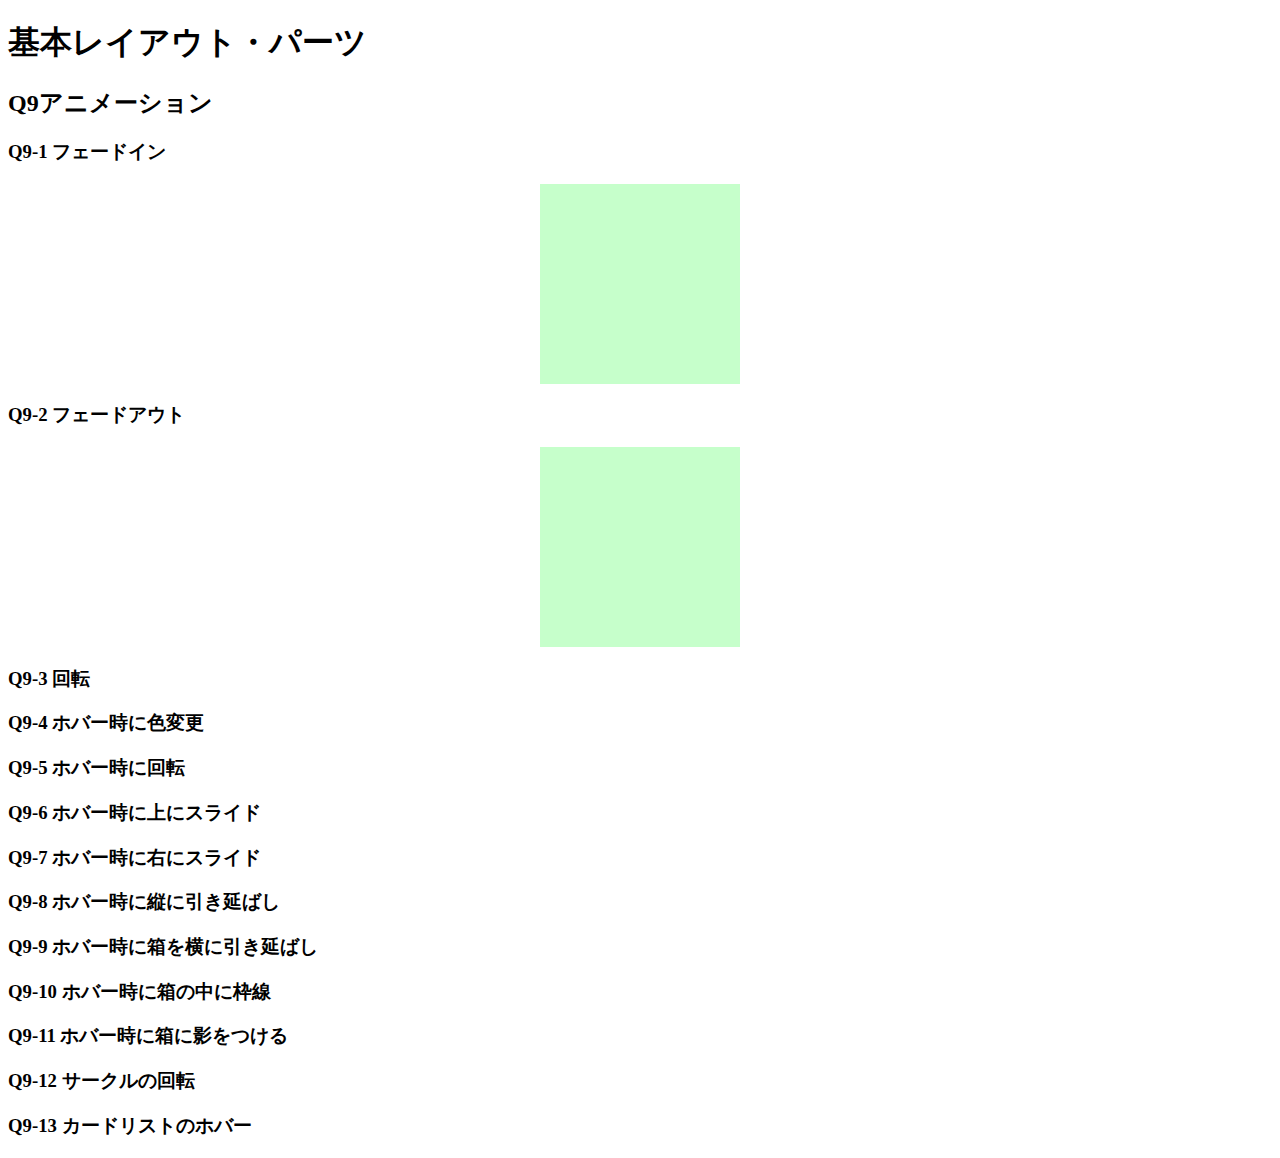
==== q9/q9/index.html @ de78b519 "9-1or2" ====
<!DOCTYPE html>
<html lang="ja">

<head>
  <meta charset="UTF-8">
  <meta name="viewport" content="width=device-width, initial-scale=1.0">
  <link rel="stylesheet" href="./css/reset.css">
  <link rel="stylesheet" href="./css/base.css">
  <link rel="stylesheet" href="./css/style.css">
  <title>LayoutParts-Q3</title>
</head>

<body>
  <h1 class="title">基本レイアウト・パーツ</h1>
  <h2 class="sub--title">Q9アニメーション</h2>
  <div class="wrapper">
    <section>
      <h3 class="question--title">Q9-1 フェードイン</h3>
      <!-- Q9-1ここから -->
      <div class="green--box fade--in"></div>
      <!-- Q9-1ここまで -->
      <h3 class="question--title">Q9-2 フェードアウト</h3>
      <!-- Q9-2ここから -->
      <div class="green--box fade--out"></div>
      <!-- Q9-2ここまで -->
      <h3 class="question--title">Q9-3 回転</h3>
      <!-- Q9-3ここまで -->
      <!-- Q9-3ここまで -->
    </section>
    <section>
      <h3 class="question--title">Q9-4 ホバー時に色変更</h3>
      <!-- Q9-4ここまで -->
      <!-- Q9-4ここまで -->
      <h3 class="question--title">Q9-5 ホバー時に回転</h3>
      <!-- Q9-5ここまで -->
      <!-- Q9-5ここまで -->
      <h3 class="question--title">Q9-6 ホバー時に上にスライド</h3>
      <!-- Q9-6ここまで -->
      <!-- Q9-7ここまで -->
      <h3 class="question--title">Q9-7 ホバー時に右にスライド</h3>
      <!-- Q9-7ここまで -->
      <!-- Q9-7ここまで -->
      <h3 class="question--title">Q9-8 ホバー時に縦に引き延ばし</h3>
      <!-- Q9-8ここまで -->
      <!-- Q9-8ここまで -->
      <h3 class="question--title">Q9-9 ホバー時に箱を横に引き延ばし</h3>
      <!-- Q9-9ここまで -->
      <!-- Q9-9ここまで -->
      <h3 class="question--title">Q9-10 ホバー時に箱の中に枠線</h3>
      <!-- Q9-10ここまで -->
      <!-- Q9-10ここまで -->
      <h3 class="question--title">Q9-11 ホバー時に箱に影をつける</h3>
      <!-- Q9-11ここまで -->
      <!-- Q9-11ここまで -->
    </section>
    <section>
      <h3 class="question--title">Q9-12 サークルの回転</h3>
      <!-- Q9-13ここまで -->
      <!-- Q9-13ここまで -->
      <h3 class="question--title">Q9-13 カードリストのホバー</h3>
      <div class="check--sample">
        <!-- カード内のテキストはこちらを使ってください -->
        <!-- Lorem ipsum dolor sit amet, consectetur adipiscing elit, sed do eiusmod tempor incididunt
        ut labore et dolore magna
        aliqua. Ut enim ad minim veniam, quis nostrud exercitation ullamco laboris nisi ut aliquip ex ea commodo
        consequat. Duis
        aute irure dolor in reprehenderit in voluptate velit esse cillum dolore eu fugiat nulla pariatur.
        Excepteur
        sint
        occaecat cupidatat non proident, sunt in culpa qui officia deserunt mollit anim id est laborum. -->
        <!-- Q9-14ここまで -->
        <!-- Q9-14ここまで -->
      </div>
    </section>
  </div>
</body>

</html>
---- q9/q9/css/style.css ----
@charset "UTF-8";

/* カード内の画像は以下のURLを使用して下さい */
/* https://picsum.photos/id/1005/200/300 */

.green--box{
  width: 200px;
  height: 200px;
  margin:0 auto;
  background:#76ff826b;
}

.fade--in{
  animation:fadeIn 4s ease 0s 1 normal;
}

@keyframes fadeIn{
  0%{
    opacity:0
  }
  100%{
    opacity:1;
  }
}

.fade--out{
  animation:fadeOut 4s ease 4s 1 normal;
}

@keyframes fadeOut{
  0%{
    opacity:1;
  }
  100%{
    opacity:0;
  }
}
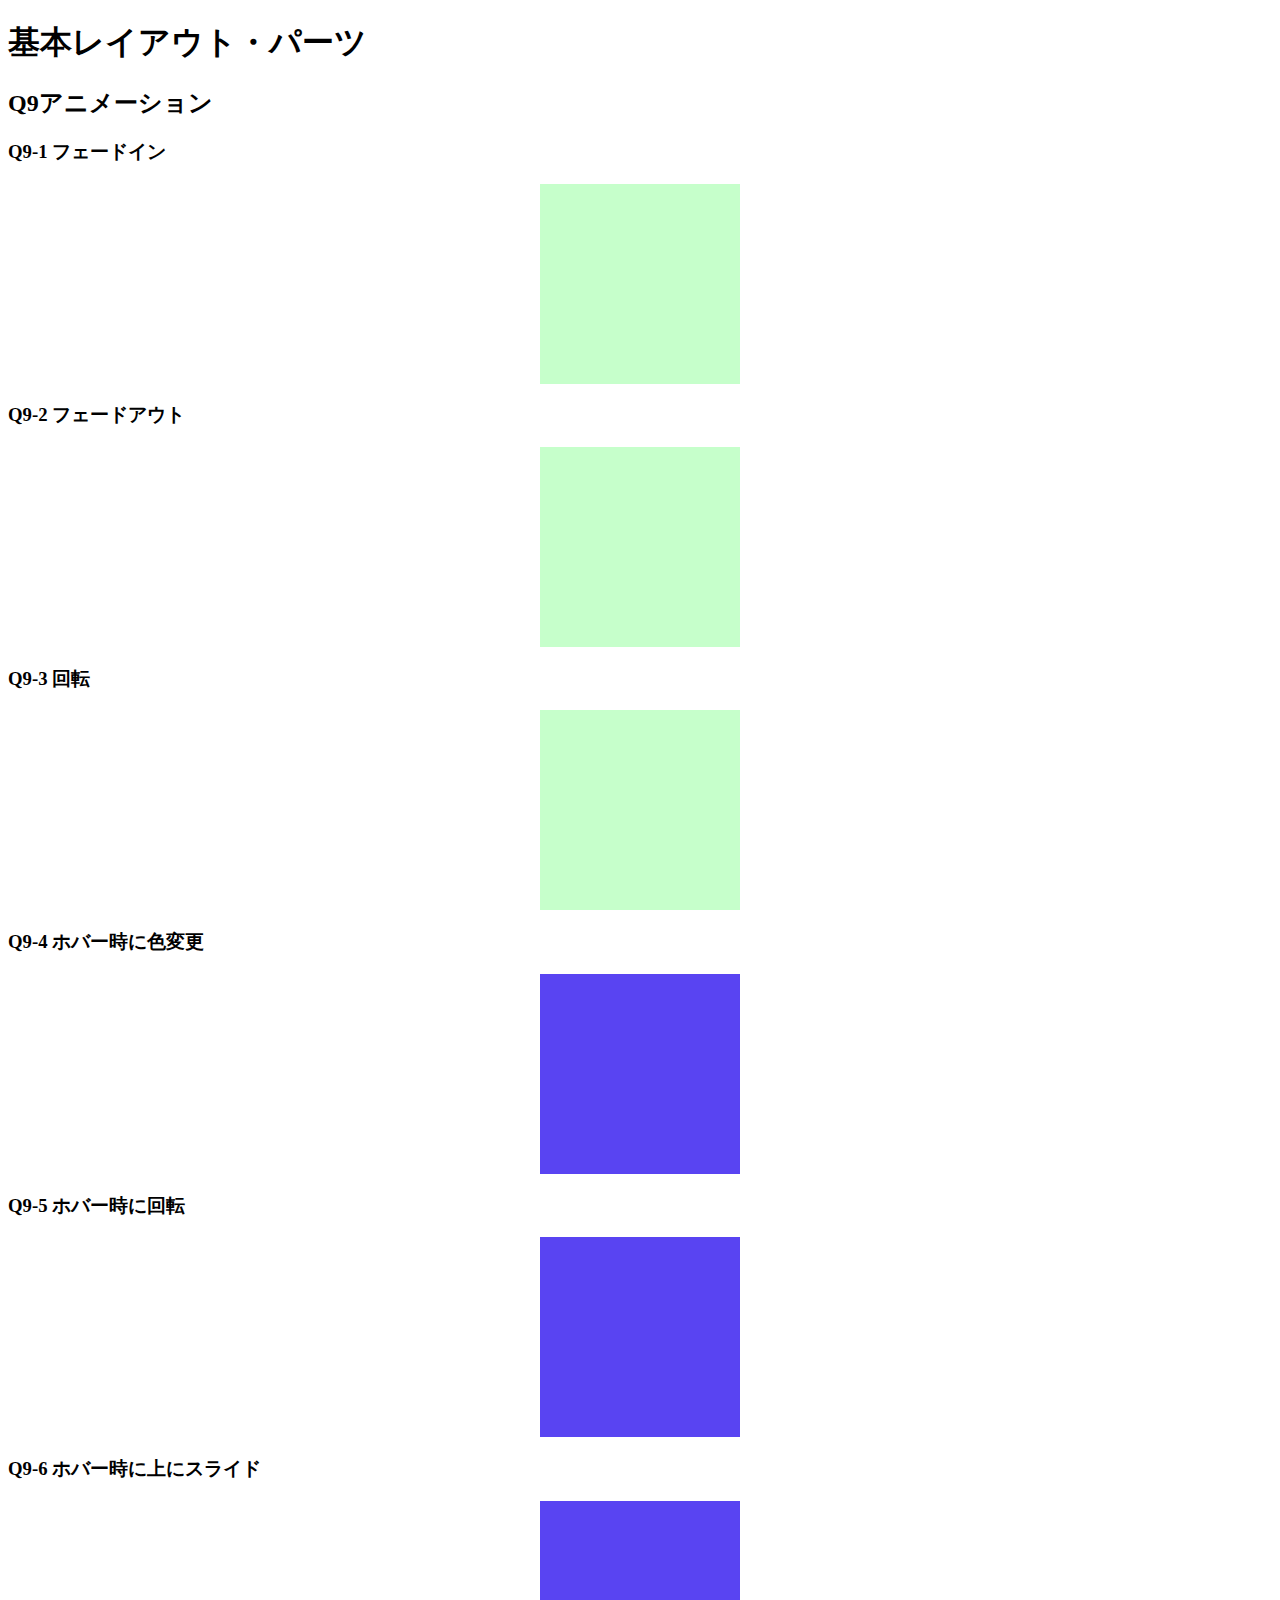
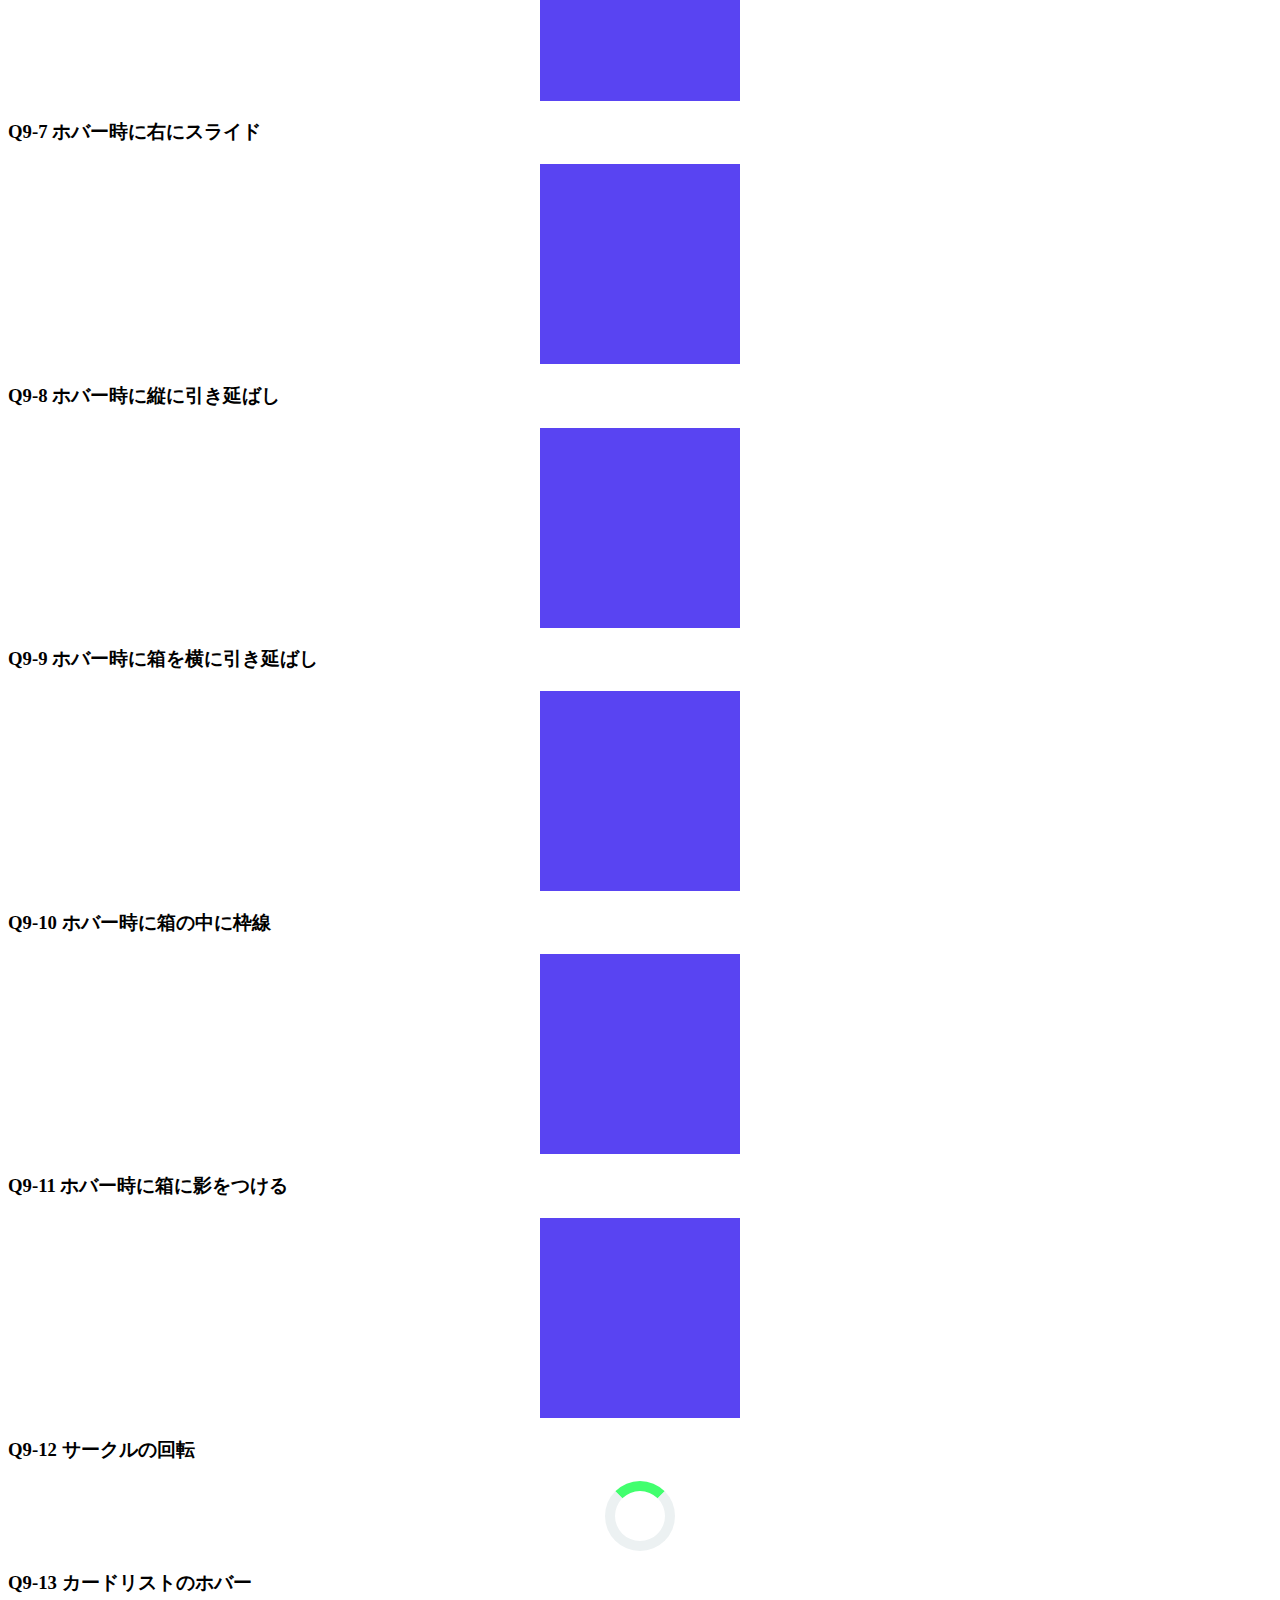
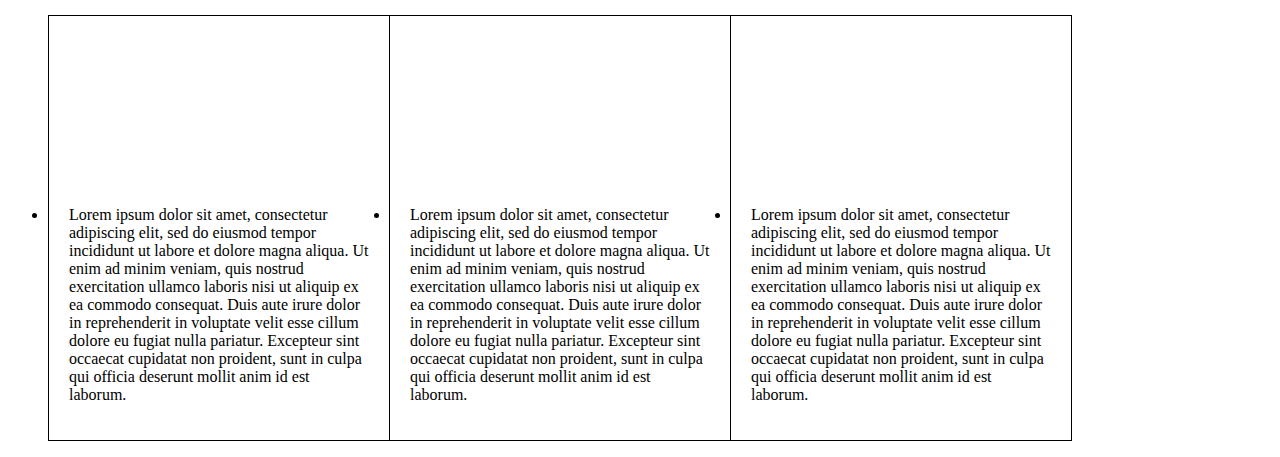
==== commit b50ecece: "p9完了" ====
--- a/q9/q9/index.html
+++ b/q9/q9/index.html
@@ -25,38 +25,48 @@
       <!-- Q9-2ここまで -->
       <h3 class="question--title">Q9-3 回転</h3>
       <!-- Q9-3ここまで -->
+      <div class="green--box spin"></div>
       <!-- Q9-3ここまで -->
     </section>
     <section>
       <h3 class="question--title">Q9-4 ホバー時に色変更</h3>
       <!-- Q9-4ここまで -->
+      <div class="blue--box hover--color"></div>
       <!-- Q9-4ここまで -->
       <h3 class="question--title">Q9-5 ホバー時に回転</h3>
       <!-- Q9-5ここまで -->
+      <div class="blue--box spin--box"></div>
       <!-- Q9-5ここまで -->
       <h3 class="question--title">Q9-6 ホバー時に上にスライド</h3>
       <!-- Q9-6ここまで -->
-      <!-- Q9-7ここまで -->
+      <div class="blue--box up--slide"></div>
+      <!-- Q9-6ここまで -->
       <h3 class="question--title">Q9-7 ホバー時に右にスライド</h3>
       <!-- Q9-7ここまで -->
+      <div class="blue--box right--slide"></div>
       <!-- Q9-7ここまで -->
       <h3 class="question--title">Q9-8 ホバー時に縦に引き延ばし</h3>
       <!-- Q9-8ここまで -->
+      <div class="blue--box height--prolongation"></div>
       <!-- Q9-8ここまで -->
       <h3 class="question--title">Q9-9 ホバー時に箱を横に引き延ばし</h3>
       <!-- Q9-9ここまで -->
+      <div class="blue--box width--prolongation"></div>
       <!-- Q9-9ここまで -->
       <h3 class="question--title">Q9-10 ホバー時に箱の中に枠線</h3>
       <!-- Q9-10ここまで -->
+      <div class="blue--box hover--border"></div>
       <!-- Q9-10ここまで -->
       <h3 class="question--title">Q9-11 ホバー時に箱に影をつける</h3>
       <!-- Q9-11ここまで -->
+      <div class="blue--box hover--shadow"></div>
       <!-- Q9-11ここまで -->
     </section>
     <section>
       <h3 class="question--title">Q9-12 サークルの回転</h3>
-      <!-- Q9-13ここまで -->
-      <!-- Q9-13ここまで -->
+      <!-- Q9-12ここまで -->
+      <div class="circle--spin"></div>
+      <!-- Q9-12ここまで -->
       <h3 class="question--title">Q9-13 カードリストのホバー</h3>
       <div class="check--sample">
         <!-- カード内のテキストはこちらを使ってください -->
@@ -68,8 +78,49 @@
         Excepteur
         sint
         occaecat cupidatat non proident, sunt in culpa qui officia deserunt mollit anim id est laborum. -->
-        <!-- Q9-14ここまで -->
-        <!-- Q9-14ここまで -->
+        <!-- Q9-13ここまで -->
+        <ul class="card--list">
+          <li class="card--item">
+            <div class="icon"></div>
+            <p>
+              Lorem ipsum dolor sit amet, consectetur adipiscing elit, sed do eiusmod tempor incididunt
+            ut labore et dolore magna
+            aliqua. Ut enim ad minim veniam, quis nostrud exercitation ullamco laboris nisi ut aliquip ex ea commodo
+            consequat. Duis
+            aute irure dolor in reprehenderit in voluptate velit esse cillum dolore eu fugiat nulla pariatur.
+            Excepteur
+            sint
+            occaecat cupidatat non proident, sunt in culpa qui officia deserunt mollit anim id est laborum.
+            </p>
+          </li>
+          <li class="card--item">
+            <div class="icon"></div>
+            <p>
+              Lorem ipsum dolor sit amet, consectetur adipiscing elit, sed do eiusmod tempor incididunt
+            ut labore et dolore magna
+            aliqua. Ut enim ad minim veniam, quis nostrud exercitation ullamco laboris nisi ut aliquip ex ea commodo
+            consequat. Duis
+            aute irure dolor in reprehenderit in voluptate velit esse cillum dolore eu fugiat nulla pariatur.
+            Excepteur
+            sint
+            occaecat cupidatat non proident, sunt in culpa qui officia deserunt mollit anim id est laborum.
+            </p>
+          </li>
+          <li class="card--item">
+            <div class="icon"></div>
+            <p>
+              Lorem ipsum dolor sit amet, consectetur adipiscing elit, sed do eiusmod tempor incididunt
+            ut labore et dolore magna
+            aliqua. Ut enim ad minim veniam, quis nostrud exercitation ullamco laboris nisi ut aliquip ex ea commodo
+            consequat. Duis
+            aute irure dolor in reprehenderit in voluptate velit esse cillum dolore eu fugiat nulla pariatur.
+            Excepteur
+            sint
+            occaecat cupidatat non proident, sunt in culpa qui officia deserunt mollit anim id est laborum.
+            </p>
+          </li>
+        </ul>
+        <!-- Q9-13ここまで -->
       </div>
     </section>
   </div>
--- a/q9/q9/css/style.css
+++ b/q9/q9/css/style.css
@@ -34,4 +34,102 @@
   100%{
     opacity:0;
   }
+}
+
+.spin{
+  animation:spin 4s linear infinite;
+}
+
+@keyframes spin{
+  0%{
+    transform: rotate(0deg);
+  }
+  100%{
+    transform: rotate(360deg);
+  }
+}
+
+.blue--box{
+  width:200px;
+  height:200px;
+  background:#331aefd0;
+  margin:0 auto;
+  transition:.5s;
+}
+
+.hover--color:hover{
+  background:#ff27e2c9;
+}
+
+.spin--box:hover{
+  transform: rotate(360deg);
+}
+
+.up--slide:hover{
+  transform: translate(0,-20%);
+}
+
+.right--slide:hover{
+  transform: translate(50% ,0);
+}
+
+.height--prolongation:hover{
+  height:300px;
+}
+
+.width--prolongation:hover{
+  width:500px;
+}
+
+.hover--border:hover{
+  border:10px #00ffe5 solid;
+  box-sizing:border-box;
+}
+
+.hover--shadow:hover{
+  box-shadow:8px 11px 10px 3px #06031ed0;
+}
+
+.circle--spin{
+  margin:0 auto;
+  width:50px;
+  height:50px;
+  border:10px solid #ecf1f2;
+  border-top:10px solid #14ff4bcd;
+  border-radius: 50%;
+  animation:spin 1.1s linear infinite;
+}
+
+.card--list{
+  display:flex;
+}
+
+.card--item{
+  width:300px;
+  background:#fff;
+  border:1px solid #000;
+  padding:20px;
+  border-left:0;
+  transition: .5s;
+}
+
+.icon{
+  background:url(https://picsum.photos/id/1005/200/300)no-repeat center/cover;
+  width:150px;
+  height:150px;
+  border-radius: 50%;
+  margin:0 auto;
+}
+
+.card--item > p{
+  margin-top:20px;
+}
+
+.card--item:hover{
+  box-shadow: 0px 0px 10px 3px #424242d0;
+  z-index: 1;
+}
+
+.card--item:first-child{
+  border-left: 1px solid #000;
 }